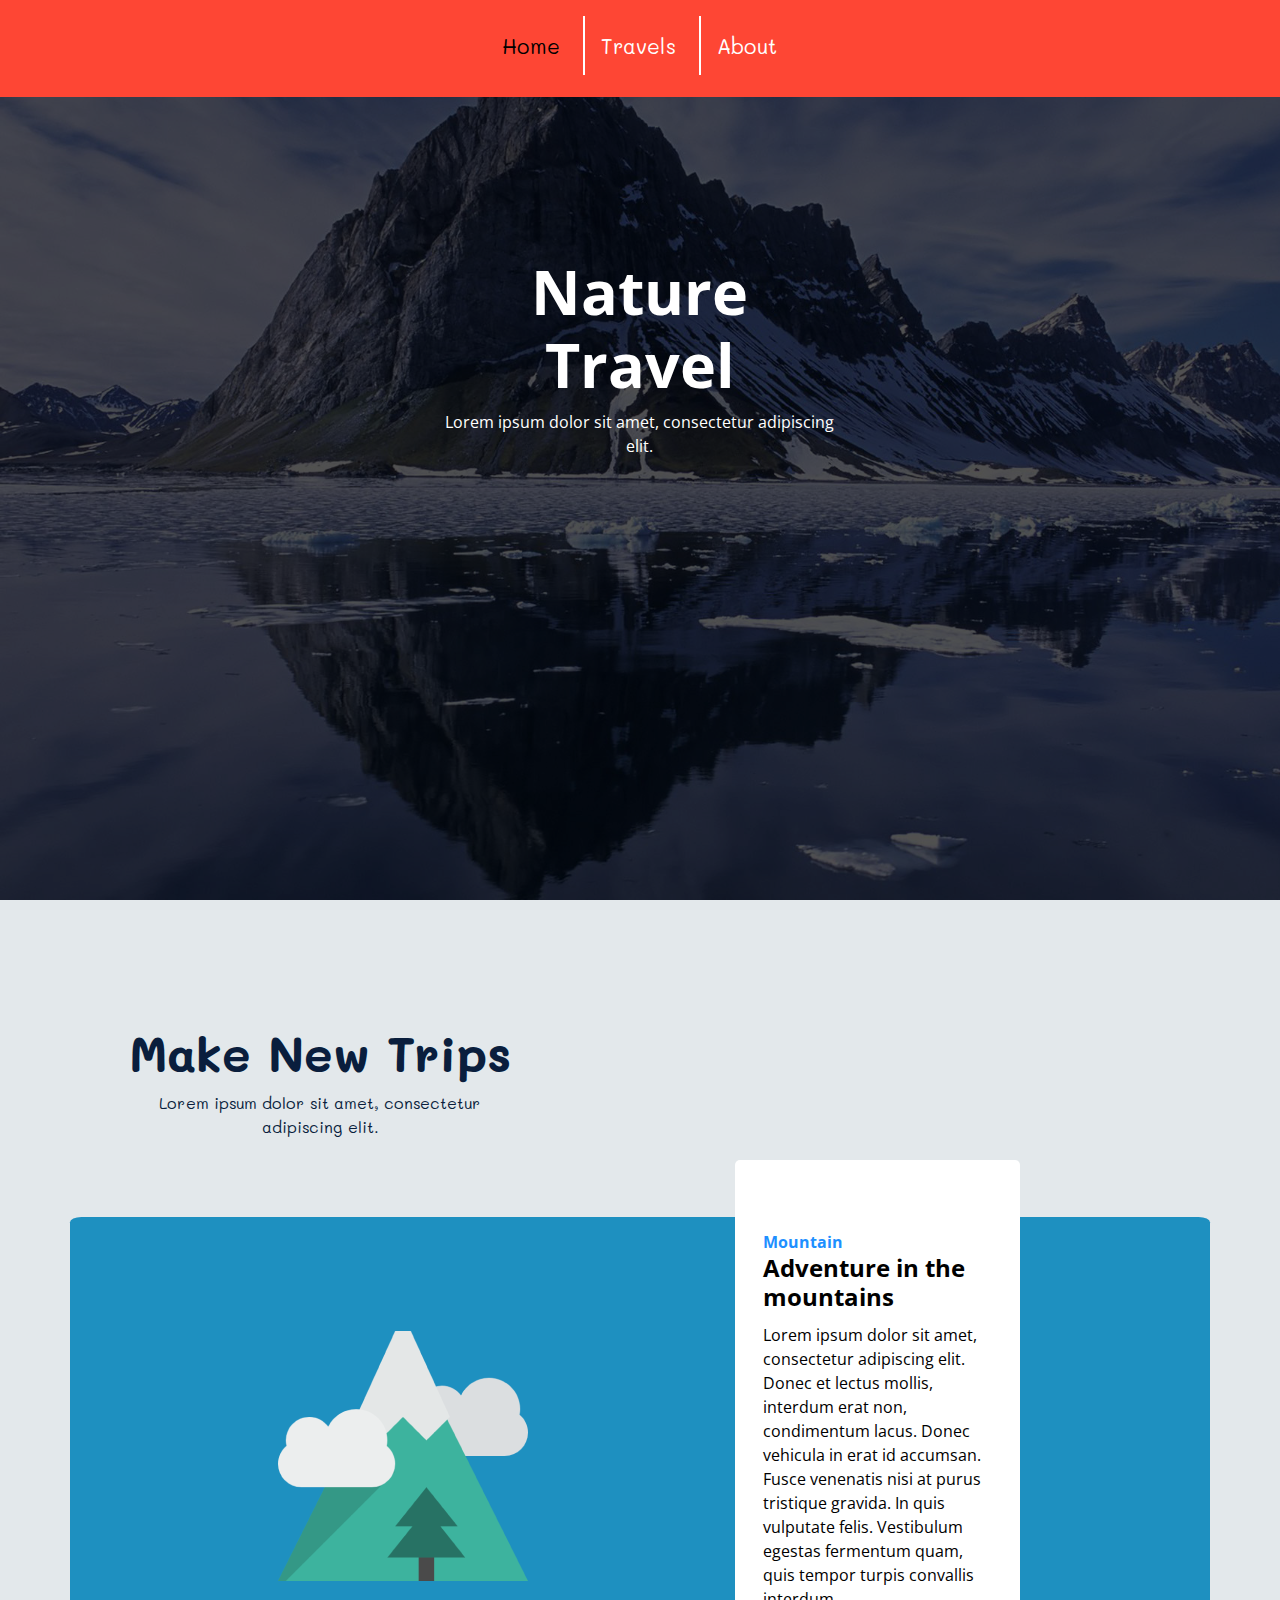
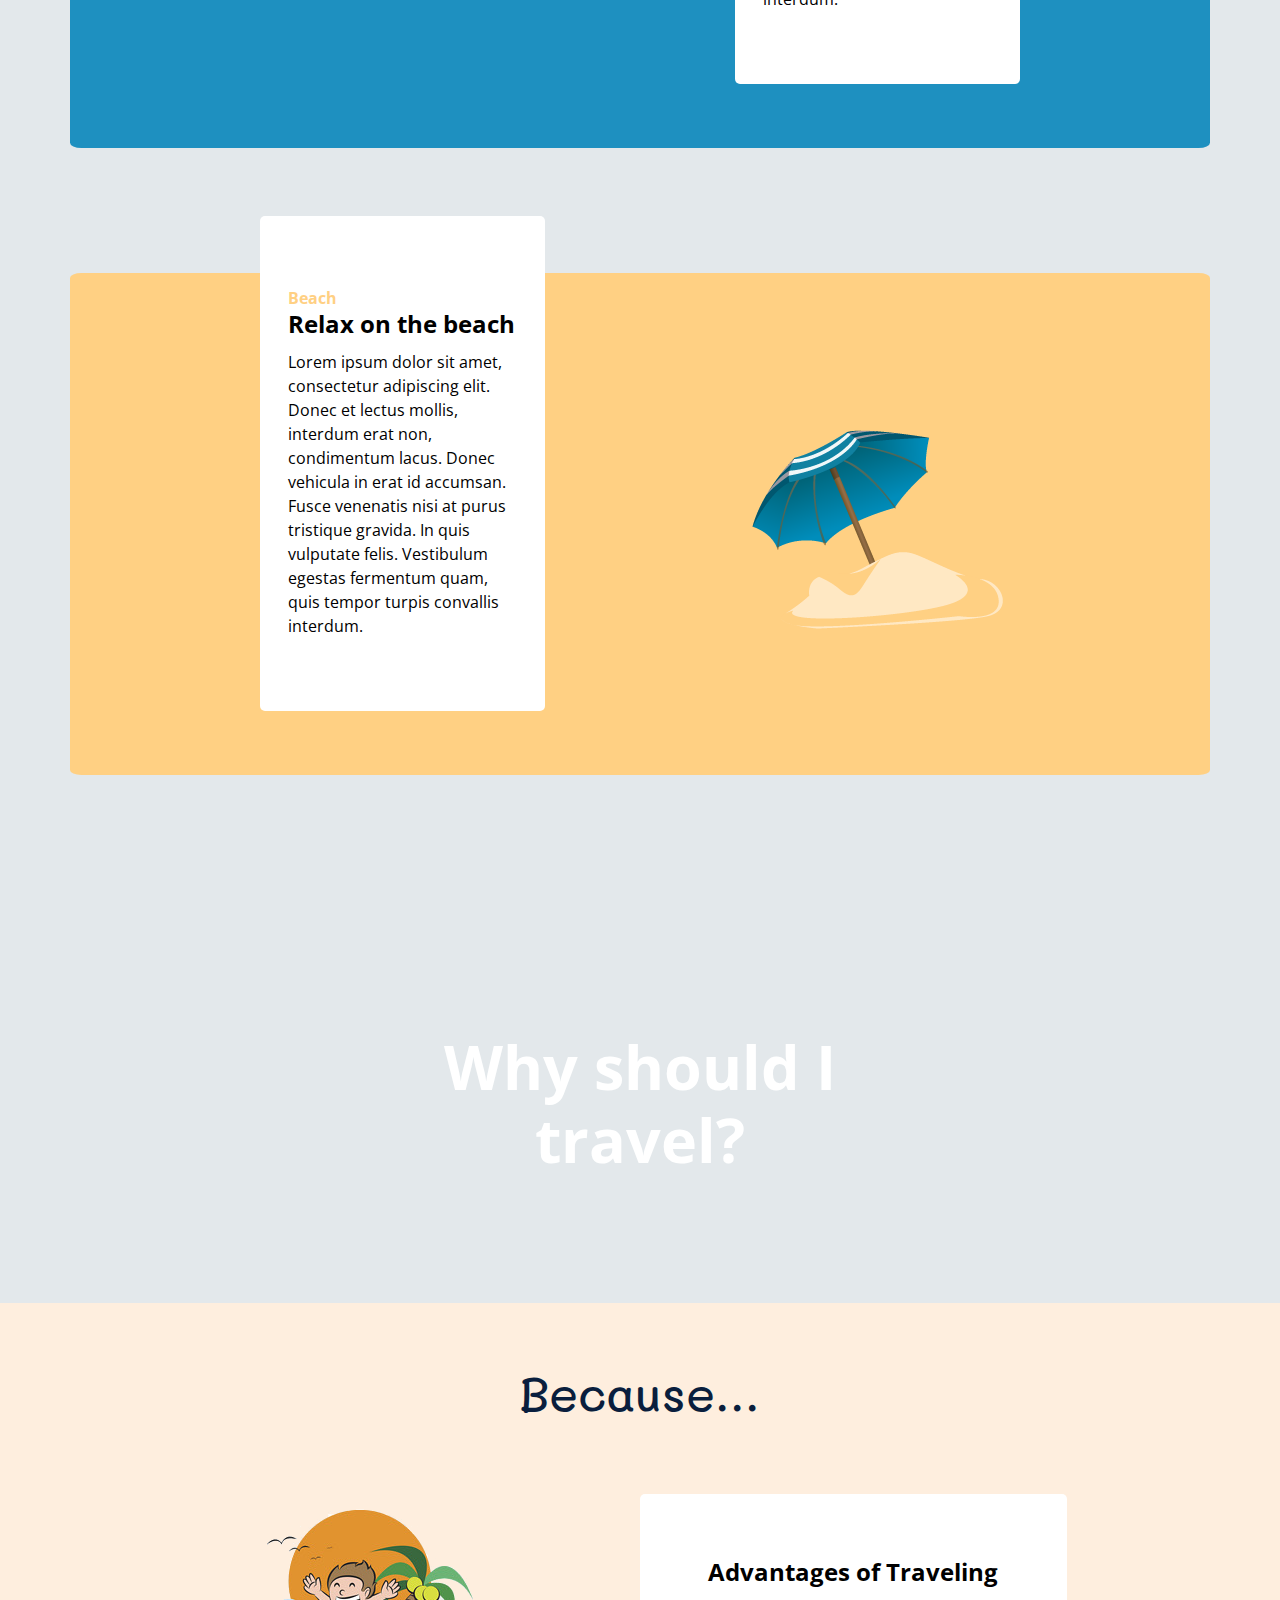
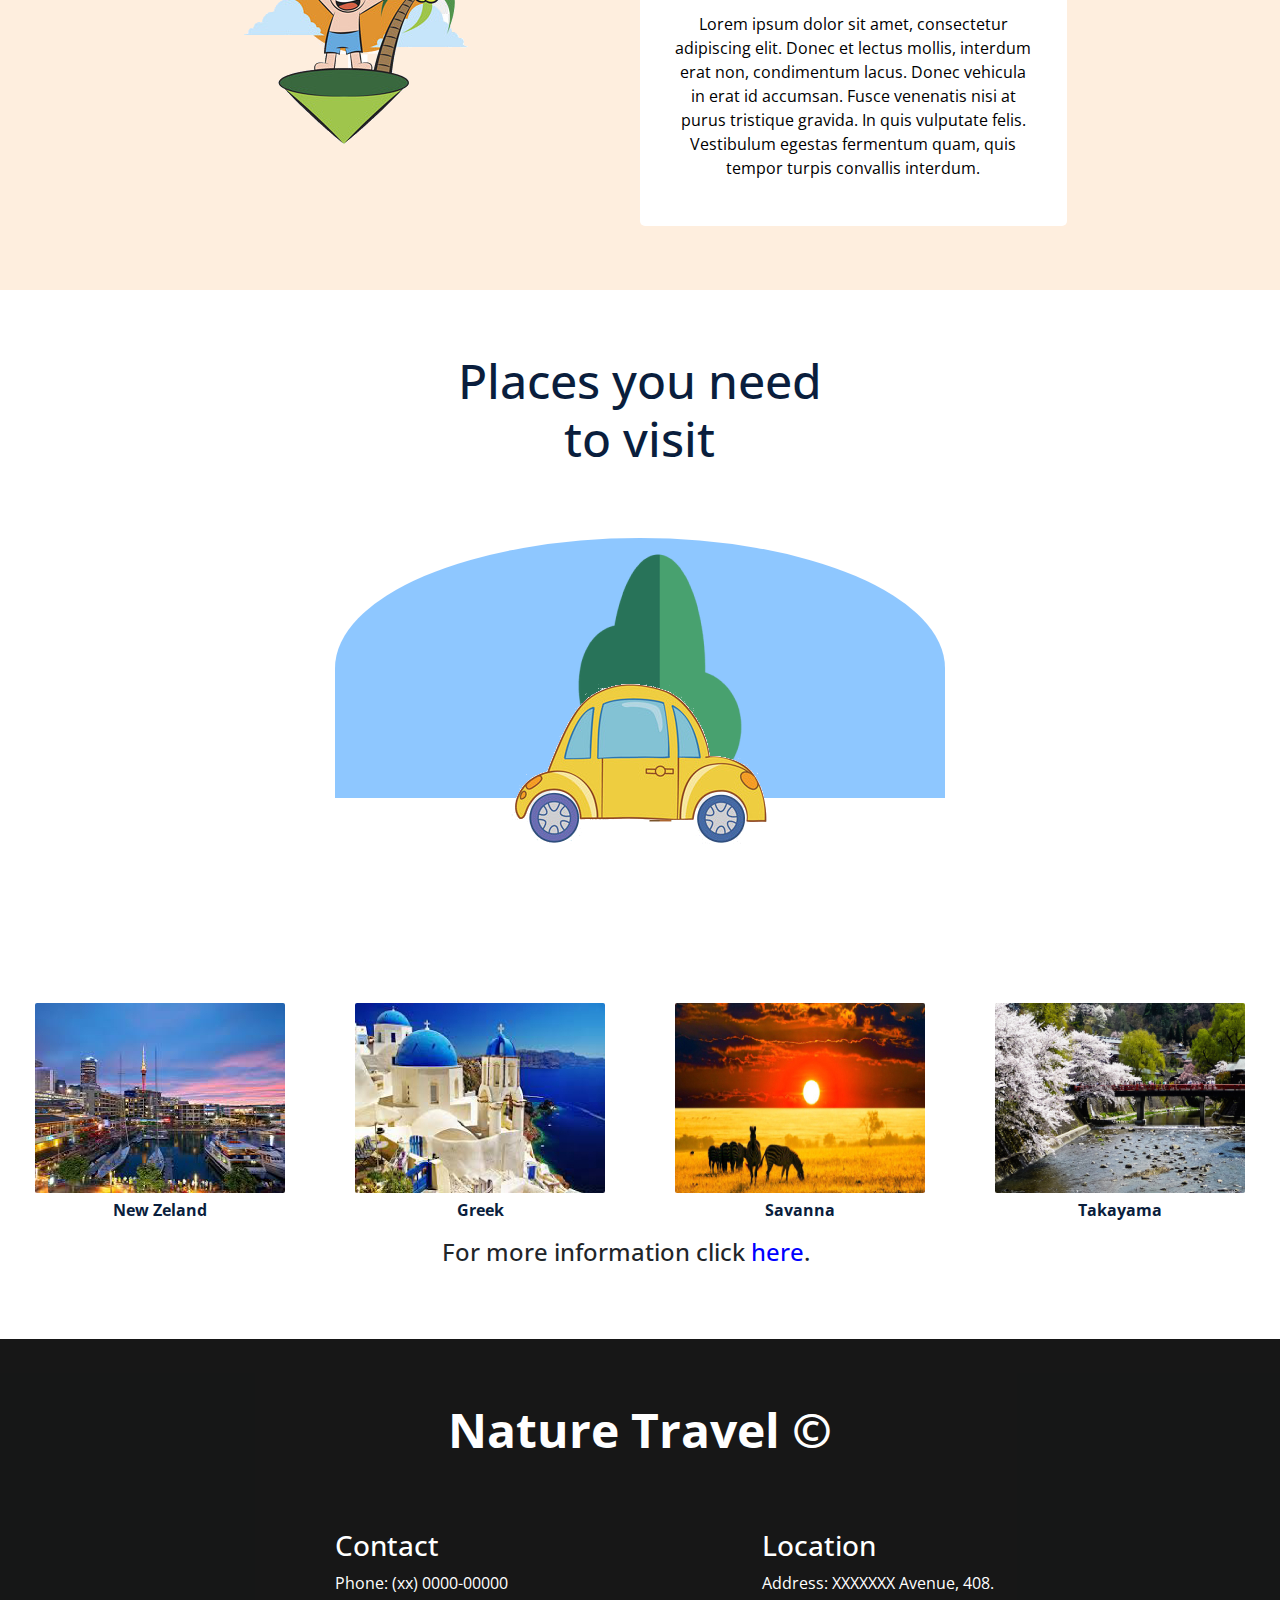
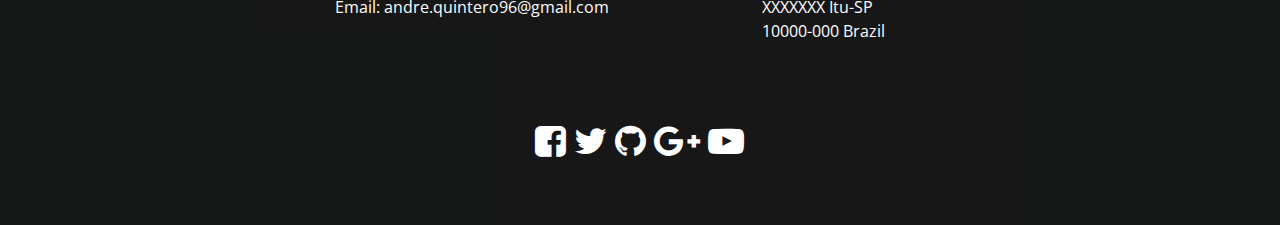
==== index.html @ 51c470f2 "primeiro commit" ====
<!DOCTYPE html>
<html>
<head>
    <meta charset="utf-8" />
    <meta http-equiv="X-UA-Compatible" content="IE=edge">
    <title>Nature Travel</title>
    <meta name="viewport" content="width=device-width, initial-scale=1">
    <link rel="stylesheet" href="https://cdnjs.cloudflare.com/ajax/libs/font-awesome/4.7.0/css/font-awesome.min.css">
    <link rel="stylesheet" href="https://maxcdn.bootstrapcdn.com/bootstrap/4.1.3/css/bootstrap.min.css">
    <link href="https://fonts.googleapis.com/css?family=Open+Sans" rel="stylesheet">
    <link href="https://fonts.googleapis.com/css?family=Mali" rel="stylesheet">
    <link rel="stylesheet" href="css/index.css">
    <link rel="stylesheet" href="css/menu.css">
    <link rel="stylesheet" href="css/assets.css">
    
</head>
<body>
        <header>
            <nav class="container-fluid menu pt20px pb20px">
                <div class="row">
                    <ul class="col-sm-12 col-md-6 offset-md-3 offset-lg-4 col-lg-4 maliFont text-alignC">
                        <li><a class="active" href="#">Home </a></li>
                        <li><a  href="travels.html">Travels </a> </li>
                        <li><a  href="about.html">About </a></li>
                    </ul>
                </div>
            </nav>
        </header>

    <section class="container-fluid paisage">

        <div class="row">
            <div class="col-lg-4 offset-lg-4 paisage-text mt50percentOnlyTablet mt45percentOnlyMobile">
                <h1>Nature Travel</h1>
                <p>Lorem ipsum dolor sit amet, consectetur adipiscing elit.</p>
            </div>
        </div>
        
    </section>


<section class="container-fluid  trips-text pb10percent pt5percentOnlyMobile">
    <div class="row pt10percent pb5percent">
        <div class="col-lg-4 offset-lg-1 maliFont colorBlackBlue">
                <h1>Make New Trips</h1>
                <p>Lorem ipsum dolor sit amet, consectetur adipiscing elit.</p>
        </div>
    </div>
    <div class="row">
        <div class="container container-trips FakeBlue">
            <div class="row">

                <div class="col-sm-12 col-md-6 col-lg-3 offset-lg-2 pt5percent mt5percent">
                    <figure>
                        <img  src="img/mountain-icon-2.png" alt="mountain">
                    </figure>
                </div>
                <div class="col-sm-12 col-md-6 col-lg-3 offset-lg-2 trip-container-text">
                    <div class="trip-text-in-container">
                        <span class="font-700 DodgerBlueColor">Mountain</span>
                        <h4 class="font-700 blackColor">Adventure in the mountains</h4>
                        <p class="mt5percent blackColor">
                                Lorem ipsum dolor sit amet, consectetur adipiscing elit. 
                                Donec et lectus mollis, interdum erat non, condimentum lacus. 
                                Donec vehicula in erat id accumsan. 
                                Fusce venenatis nisi at purus tristique gravida. 
                                In quis vulputate felis. Vestibulum egestas fermentum quam, 
                                quis tempor turpis convallis interdum.
                        </p>
                    </div>
                </div>

            </div>
          
        </div>
    </div>

<div class="row pt10percent">
    <div class="container container-trips colorBBeach">
        <div class="row">

            <div class="col-sm-12 col-md-6 col-lg-3 offset-lg-2 trip-container-text">
                <div class="trip-text-in-container">
                    <span class="font-700 colorBeachText">Beach</span>
                    <h4 class="font-700 blackColor">Relax on the beach</h4>
                        <p class="mt5percent blackColor">
                            Lorem ipsum dolor sit amet, consectetur adipiscing elit. 
                            Donec et lectus mollis, interdum erat non, condimentum lacus. 
                            Donec vehicula in erat id accumsan. 
                            Fusce venenatis nisi at purus tristique gravida. 
                            In quis vulputate felis. Vestibulum egestas fermentum quam, 
                            quis tempor turpis convallis interdum.
                        </p>
                </div>
            </div>
            <div class="col-sm-12 col-md-6 col-lg-3 offset-lg-2 pt5percent mt5percent">
                    <figure>
                         <img src="img/beach-umbrella-icon.png">
                    </figure>
            </div>
         </div>
              
    </div>
</div>
</section>


<section class="container-fluid   paris ">
    <div class="row trip-image">
        <div class="col-lg-4 offset-lg-4 paris-text">
            <h1>Why should I travel?</h1>
        </div>
    </div>

</section>

<section class="container-fluid  areia pb5percent pt5percentOnlyMobile">
    <div class="row pt5percent ">
        <div class="col-lg-4 offset-lg-4 because maliFont ">
            <h1>Because...</h1>
        </div>
    </div>
    <div class="row pt5percent ">
        <div class=" col-sm-12 col-md-4 col-lg-3 offset-md-1 offset-lg-2">
            <figure>
                <img class="ml10percent" src="img/ferias.png" alt="vacation">
            </figure>
        </div>
        <div class="col-sm-12 col-md-5 offset-md-1 col-lg-4 offset-lg-1 travel_is_good ">
            <div class="is_good_in_container">
                <h4>Advantages of Traveling</h4>
                <p class="pt5percent">Lorem ipsum dolor sit amet, consectetur adipiscing elit. 
                    Donec et lectus mollis, interdum erat non, condimentum lacus. 
                    Donec vehicula in erat id accumsan. 
                    Fusce venenatis nisi at purus tristique gravida. 
                    In quis vulputate felis. Vestibulum egestas fermentum quam, 
                    quis tempor turpis convallis interdum.
                </p>
            </div>
            
        </div>
    </div>

</section>

<section class="container-fluid white pb5percent ovfHidden pt5percentOnlyMobile">
    <div class="row pt5percent">
        <div class="col-lg-4 offset-lg-4 because">
                <h1>Places you need to visit</h1>
        </div> 
    </div>

    <div class="row pt5percent pb5percent">
        <div class="col-lg-6 offset-lg-3 text-alignC ovfHidden pb5percent  pb15percentOnlyMobile">
            <figure class="sky">
                <img class="absolute arvore-1" src="img/tree-car-1.png" alt="tree-1">
                <img class="relative car-image zindex50 car" src="img/car-animation.png" alt="car">
                <img class="absolute arvore-2" src="img/tree-car-2.png" alt="tree-2">
            </figure>
        </div>
      
        
    </div>


    <div class="row pt5percent">
        <div class="col-sm-12 col-md-6 col-lg-3 text-alignC">
            <figure>
                <a href="travels.html#NewZeland"><img class="radius fig" src="img/newzealand.jpg" alt="New Zeland">
                <figcaption>New Zeland</figcaption>
                </a>
            </figure>
        </div>
        <div class="col-sm-12 col-md-6 col-lg-3 text-alignC">
            <figure>
                <a href="travels.html#Greek">
                <img class="radius fig" src="img/greek.jpg" alt="Greek">
                <figcaption>Greek</figcaption>
                </a>
            </figure>
        </div>

        <div class="col-sm-12 col-md-6 col-lg-3 text-alignC">
                <figure>
                    <a href="travels.html#Savanna">
                    <img class="radius fig" src="img/savana.jpg" alt="Savanah">
                    <figcaption>Savanna</figcaption>
                    </a>
                </figure>
        </div>
        <div class="col-sm-12 col-md-6 col-lg-3 text-alignC">
                <figure>
                    <a href="travels.html#Takayama">
                    <img class="radius fig" src="img/takayama.jpg" alt="Takayama">
                    <figcaption>Takayama</figcaption>
                    </a>
                </figure>
        </div>
    </div>
    <div class="row">
        <div class="col-sm-12 col-md-7 offset-md-3 col-lg-4 offset-lg-4 text-alignCOnlyMobile">
            <h4>For more information click <a class="blue" href="travels.html">here</a>.</h4>
        </div>
    </div>
</section>


<footer class="container-fluid black pb5percent">

        <div class="row pt5percent text-alignC txtFooter">
            <div class="col-lg-4 offset-lg-4">
                <h1>Nature Travel &copy;</h1>
            </div>
        </div>
        <div class="row pt5percent txtFooter text-alignCOnlyMobile">
            <div class="col-sm-12 col-md-5 offset-md-1 col-lg-3 offset-lg-3 text-align-center-only-mobile">
                <h3>Contact</h3>
                    <p><span class="color-orange">Phone: </span>(xx) 0000-00000<br>
                    <span class="color-orange">Email: </span>andre.quintero96@gmail.com</p>
            </div>
            <div class="col-sm-12 col-md-5 offset-md-1 col-lg-3 offset-lg-1 text-align-center-only-mobile">
                <h3>Location</h3>
                    <p><span class="color-orange">Address: </span> XXXXXXX Avenue, 408.<br>
                        XXXXXXX Itu-SP<br>
                        10000-000 Brazil</p>
                </div>
        </div>

    <div class="row pt5percent">
        <div class="col-sm-6 col-md-6 offset-sm-2 offset-md-3 col-lg-4 offset-lg-4 text-alignC">
            <a href="https://www.facebook.com/andre.quintero.37"><i class="fa fa-facebook-square fa-stack-3x social"></i></a>
            <i class="fa fa-twitter fa-stack-3x social"></i>	
            <a href="https://github.com/AndreQuintero"><i class="fa fa-github fa-stack-3x social"></i></a>
            <i class="fa fa-google-plus fa-stack-3x social"></i>	
            <i class="fa fa-youtube-play fa-stack-3x social"></i>
        </div>
                            
    </div>
</footer>

<!-- jQuery library -->
<script src="https://ajax.googleapis.com/ajax/libs/jquery/3.3.1/jquery.min.js"></script>
<!-- Popper JS -->
<script src="https://cdnjs.cloudflare.com/ajax/libs/popper.js/1.14.3/umd/popper.min.js"></script>
<!-- Latest compiled JavaScript -->
<script src="https://maxcdn.bootstrapcdn.com/bootstrap/4.1.3/js/bootstrap.min.js"></script>
</body>
</html>
---- css/index.css ----
body{
    
    font-family: 'Open Sans', sans-serif !important;
    background-color: #e3e8eb;
}



.paisage{
    background-image: url("../img/mountain.jpg");
    background-size: cover;
    background-attachment: fixed;
    height: 100vh;
    width: 100%;
}

.paisage::after{
    content:'';
    position:absolute;
    top:0;
    bottom:0;
    left:0;
    right:0;
    background-color:rgba(0,0,0,.2);
}

.paisage-text{
    color: #fff;
    position: absolute;
    margin-top: 20%;
    z-index: 20;
    text-align: center;
} 

.paisage-text h1{
    font-size: 3.8rem;
    font-weight: 700;
}



.trips-text{
    text-align: center;
    color:#4B0082;
}

.trips-text h1{ 
    font-size: 3.0rem;
    font-weight: 700;
   
} 

.container-trips{
    
    padding-bottom: 5%;
    border-radius: 1%;
    border: none;
}

.trip-container-text{
    padding-top: 5%;
    padding-bottom: 5%;
    background-color: #fff;
    margin-top: -5%;
    border: none;
    border-radius: 5px 5px 5px 5px; 
    
}

.trip-text-in-container{
    margin: 5%;
    text-align: left;
}

.trip-image{
    background-image: url("../img/paris.jpg");
    background-size: cover;
    height: 400px;
    -webkit-clip-path: polygon(0 0, 100% 10%, 100% 100%, 0 100%);
    clip-path: polygon(0 0, 100% 10%, 100% 100%, 0 100%);
    background-attachment: fixed;

}
.paris::after{
    content:'';
    position:absolute;
    top:0;
    bottom:0;
    left:0;
    right:0;
    background-color:rgba(0,0,0,.6);
}

.paris-text{
    color: #fff;
    position: absolute;
    margin-top: 10%;
    z-index: 20;
    text-align: center;
}

.paris-text h1{
    font-size: 3.8rem;
    font-weight: 700;
}

.because{
    text-align: center;
    font-weight: 700;
    color: #0a1e3d;
}

.because h1{
    font-size: 3.0rem;
}

.travel_is_good{
    padding-top: 5%;
    padding-bottom: 2%;
    background-color: #fff;
    
    border: none;
    border-radius: 5px 5px 5px 5px; 
}
.is_good_in_container{
    margin: 5%;
    margin-top: 0%;
    text-align: center;
    color: black;

}

.is_good_in_container h4 {
    font-weight: 700;
}

.is_good_in_container h1 {
    font-weight: 700;
}

figcaption{
    color:#0a1e3d;
    font-weight: 700;
    padding-top: 5px;
}

.carro-andando{
   
    position: relative;
    -webkit-animation-name: car-animation; /* Safari 4.0 - 8.0 */
    -webkit-animation-duration: 4s; /* Safari 4.0 - 8.0 */
    -webkit-animation-delay: 0s; /* Safari 4.0 - 8.0 */
    -webkit-animation-iteration-count: infinite;
    animation-iteration-count: infinite;
    animation-name: car-animation;
    animation-duration: 4s;
    animation-delay: 0s;
    
   
}

 
@media only screen and (min-width: 992px) {
    @-webkit-keyframes car-animation {
        0%   { left:-275px; }
        100% { left: 110%;}
    }

    
    @keyframes car-animation {
        0%   { left:-275px; }
        100% {left: 110%;}
    }
    .carro-andando{
        left: -275px;
    }
   
}




@media only screen and (min-width: 768px) {
    @-webkit-keyframes car-animation {
        0%   { left: -275px; }
        100% {left: 110%;}
    }

    
    @keyframes car-animation {
        0%   { left:-275px; }
        100% {left: 110%;}
    }
    .carro-andando{
        left: -275px;
    }
   
}

@media only screen and (min-width: 600px) {

    
}





.fig{
    cursor: pointer;
    transition: 0.3s;
}

.fig:hover{
    transform: scale(1.1);
}

.car-image{
    bottom: -90px;
   
 
}

.arvore-1{
    -webkit-animation-name: arvore-1-mov; /* Safari 4.0 - 8.0 */
    -webkit-animation-duration: 4s; /* Safari 4.0 - 8.0 */
    -webkit-animation-delay: 0s; /* Safari 4.0 - 8.0 */
    -webkit-animation-iteration-count: infinite;
    animation-iteration-count: infinite;
    animation-name: arvore-1-mov;
    animation-duration: 4s;
    animation-delay: 0s;
}

.arvore-2{
    -webkit-animation-name: arvore-2-mov; /* Safari 4.0 - 8.0 */
    -webkit-animation-duration: 4s; /* Safari 4.0 - 8.0 */
    -webkit-animation-delay: 0.7s; /* Safari 4.0 - 8.0 */
    -webkit-animation-iteration-count: infinite;
    animation-iteration-count: infinite;
    animation-name: arvore-2-mov;
    animation-duration: 4s;
    animation-delay: 0.7s;
    right: -300px;
}

@-webkit-keyframes arvore-1-mov {
    0%   { right: -300px; }
    100% {right:  110%;}
}


@keyframes arvore-1-mov {
    0%   { right: -300px; }
    100% {right:  110%;}
}

@-webkit-keyframes arvore-2-mov {
    0%   { right: -300px; }
    100% {right:  110%;}
}


@keyframes arvore-2-mov {
    0%   { right: -300px; }
    100% {right:  110%;}
}

.sky{
    background-color: rgba(	30,144,255, 0.5);
    border-radius:50% 50% 0% 0%; 
}

.car{
    -webkit-animation-name: car-mov; /* Safari 4.0 - 8.0 */
    -webkit-animation-duration: 2s; /* Safari 4.0 - 8.0 */
    -webkit-animation-delay: 0s; /* Safari 4.0 - 8.0 */
    -webkit-animation-iteration-count: infinite;
    animation-iteration-count: infinite;
    animation-name: car-mov;
    animation-duration: 2s;
    animation-delay: 0s;
}

@-webkit-keyframes car-mov {
    0%   { left: 0px; }
    50% { left:  30px;}
    100%{ left: 0px;}
}


@keyframes car-mov {
    0%   { left: 0px; }
    50% { left:  30px;}
    100%{ left: 0px;}
}
---- css/menu.css ----
.menu{
    background-color: #FE4634;
    position: fixed;
    z-index: 100;
   
   }
   
   ul{
       float: right;
       font-size: 1.3rem;
       color: #fff;
       margin-top: 10px;
   }
   li{
       display: inline;
       padding: 4%;
     /* */
     cursor: pointer;
     border-left: 2px solid #fff; 
    
   }
    li:first-child{
        border-left: none; 
    }
   
   
   a{
       color: inherit;
       
   }
    a:hover{
        color: black;
        
    }

   a:link{
    text-decoration: none;
   }
  
  

   
   @media only screen and (min-width: 768px) {
       .menu{
           position: absolute;
       }
   }




   .social{
    color:#fff;
    cursor: pointer;
    font-size: 36px;
    padding: 2px;
}

.social:hover{
   color:  #F26522
}

.txtFooter{
    color: #fff;
}

.txtFooter h1{
    font-weight: 700;
    font-size: 3.0rem;
}
---- css/assets.css ----
.D3F3FF{
    background-color: #D3F3FF;
}

.pt5percent{
    padding-top: 5%; 
}

.pb10percent{
    padding-bottom: 10%;
}

.pb5percent{
    padding-bottom: 5%;
}

.eeebd9{
    background-color: #eeebd9;
}
.f7f7f7{
    background-color: #f7f7f7;
}

.pt10percent{
    padding-top: 10%;
}

.border{
    width: 100%;
    background-color:#4B0082;
    height: 5px; 
}

.DodgerBlue{
    background-color: #1E90FF;
}

.DodgerBlueColor{
    color: #1E90FF;
}

.FakeBlue{
    background-color: #1E90C0;
}

.FakeBlueColor{
    color: #1E90C0;
}

.mt5percent{
    margin-top: 5%;
}

.font-700{
    font-weight:700;

}

.blackColor{
color:#000;
}

.maliFont{
    font-family: 'Mali', cursive;
}

.ghostwhite{
    background-color: ghostwhite;
}

.whitesmoke{
    background-color: whitesmoke;
}

.colorBlackBlue{
    color: #0a1e3d;
}

.colorBBeach{
background-color: #ffd083;
}

.colorBeachText{
    color: #ffd083;
}

.black{
    background-color: rgba(0,0,0,0.9);
}

.p-05rem{
    margin-bottom: 0.5rem;
}

.white{
    background-color: #fff;
}

.areia{
    background-color: #feeede;
}

.white{
    background-color: #fff;
}

.radius{
    border-radius: 2px 2px 2px 2px;
 }

 .text-alignC{
     text-align: center;
 }

 .blue{
     color:blue;
 }

 .ovfHidden{
     overflow: hidden;
 }

 @media screen and (max-width: 600px) {
    .text-alignCOnlyMobile{ 
        text-align: center;
    } 


    .pb10percentOnlyMobile{
        padding-bottom: 10%;
    }
    .pb15percentOnlyMobile{
        padding-bottom: 15%;
    }
    .pb5percentOnlyMobile{
        padding-bottom: 5%;
    }

    .mt45percentOnlyMobile{
        margin-top: 45% !important;
    }

    .pt45percentOnlyMobile{
        padding-top: 45%;
    }

    .pt5percentOnlyMobile{
        padding-top: 5%;
    }
    .pt10percentOnlyMobile{
        padding-top: 10%;
    }

    .ml10percent{
        margin-left: 10%;
    }
}

@media only screen and (max-width: 768px) {
    .mt50percentOnlyTablet{
        margin-top: 50% !important;
    }

    .pt15percentOnlyTablet{
        padding-top: 15%;
    }
}


.m5percent{
    margin: 5%;
}

.pmargin{
    margin-bottom: 5px;
}

.cinza-claro{
    background-color: #e3e8eb;
}

.pt20px{
    padding-top: 20px;
}

.pb20px{
    padding-bottom: 20px;
}

.italic{
    font-style: italic;
}

.rotate10{
    transform: rotate(10deg);
}

.text-alignD{
    text-align: right;
}

.pt15percent{
    padding-top: 15%;
}

.active{
    color: black;
}

.active:hover{
    color: #fff;
}

.absolute{
    position: absolute;
}

.relative{
    position: relative;
}

.zindex50{
    z-index: 50;
}
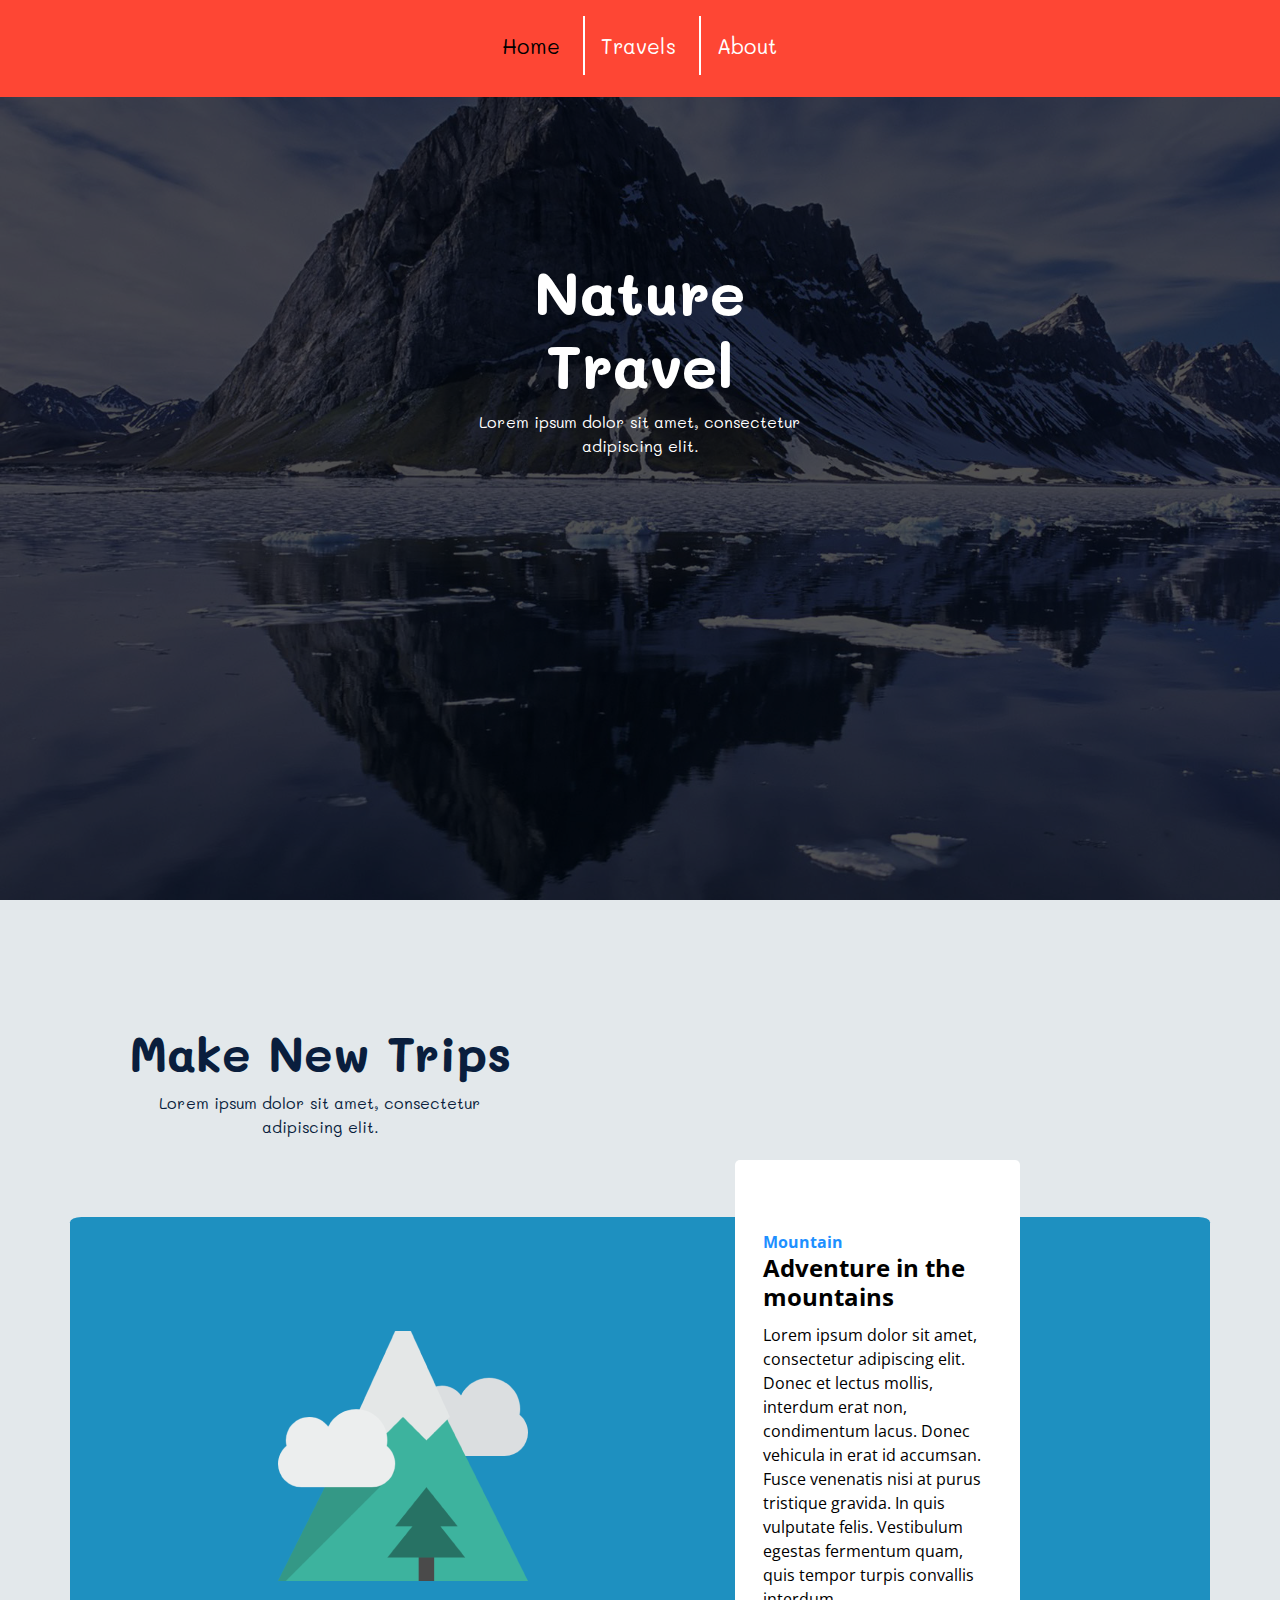
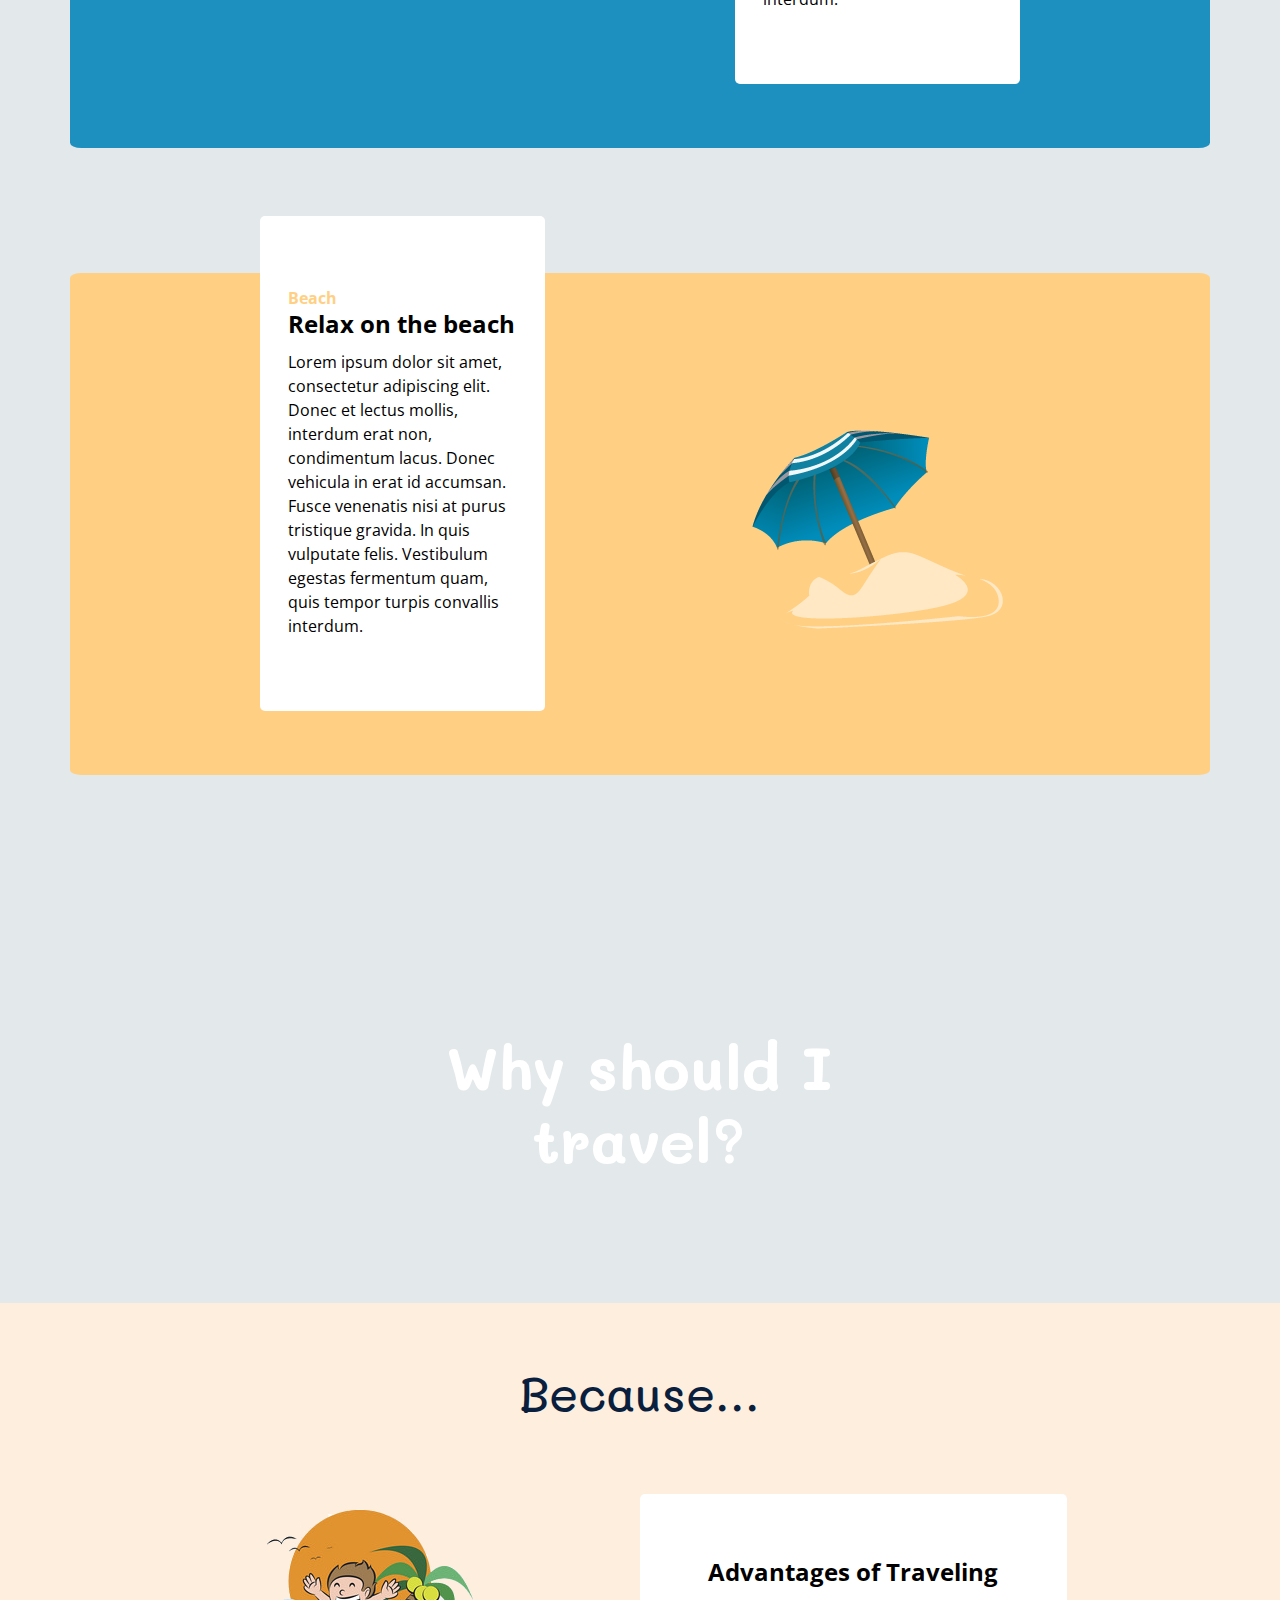
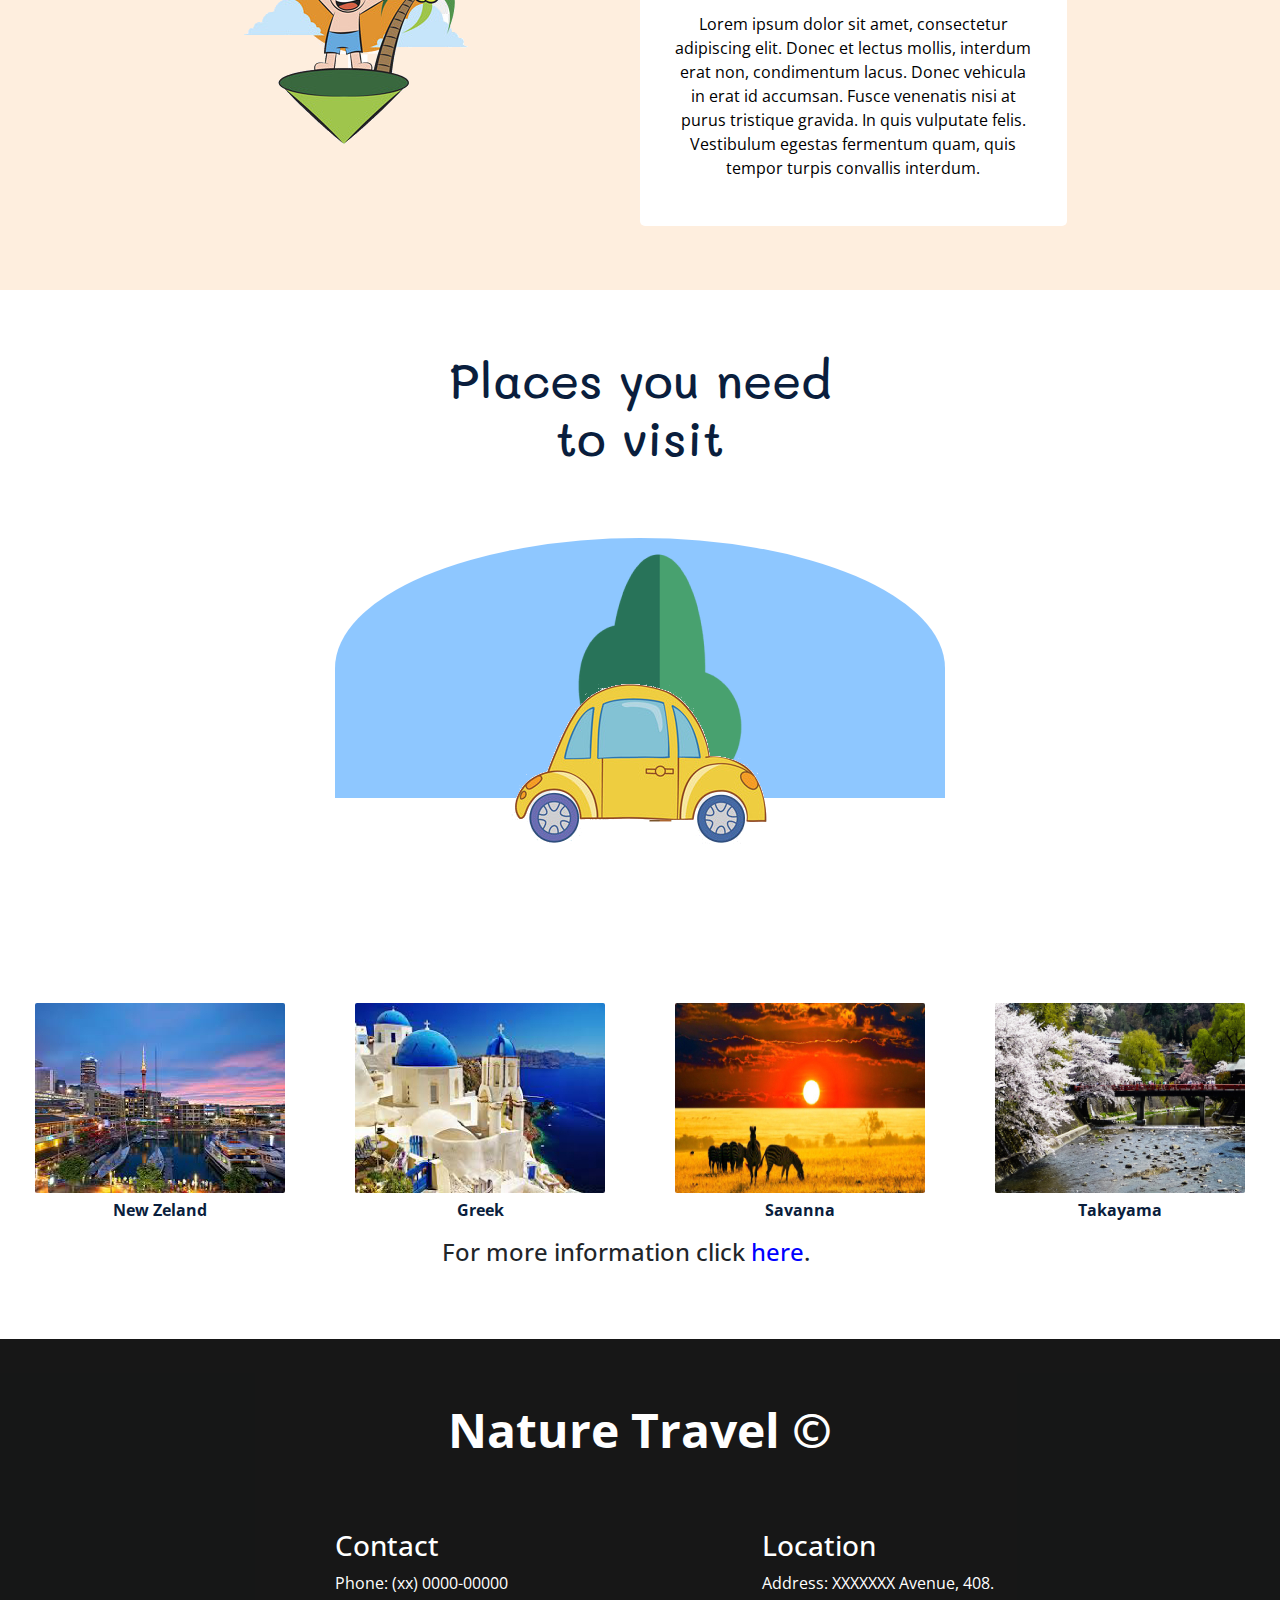
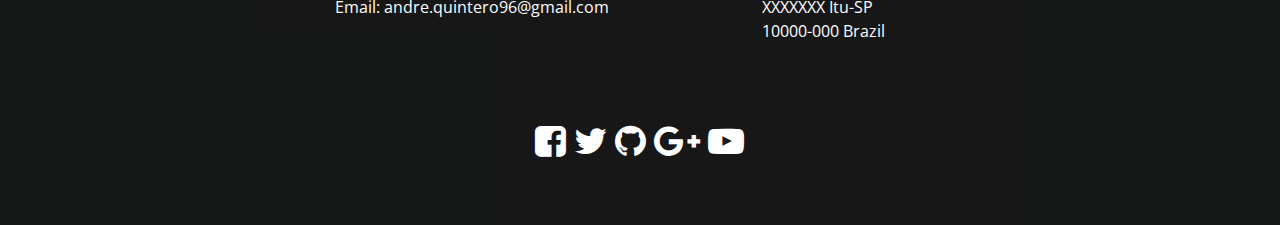
==== commit 419e0818: "mudanca na fonte dos titulos" ====
--- a/index.html
+++ b/index.html
@@ -30,7 +30,7 @@
     <section class="container-fluid paisage">
 
         <div class="row">
-            <div class="col-lg-4 offset-lg-4 paisage-text mt50percentOnlyTablet mt45percentOnlyMobile">
+            <div class="col-lg-4 offset-lg-4 paisage-text mt50percentOnlyTablet mt45percentOnlyMobile maliFont">
                 <h1>Nature Travel</h1>
                 <p>Lorem ipsum dolor sit amet, consectetur adipiscing elit.</p>
             </div>
@@ -107,7 +107,7 @@
 
 <section class="container-fluid   paris ">
     <div class="row trip-image">
-        <div class="col-lg-4 offset-lg-4 paris-text">
+        <div class="col-lg-4 offset-lg-4 paris-text maliFont pt10percentOnlyMobile">
             <h1>Why should I travel?</h1>
         </div>
     </div>
@@ -145,7 +145,7 @@
 
 <section class="container-fluid white pb5percent ovfHidden pt5percentOnlyMobile">
     <div class="row pt5percent">
-        <div class="col-lg-4 offset-lg-4 because">
+        <div class="col-lg-4 offset-lg-4 because maliFont">
                 <h1>Places you need to visit</h1>
         </div> 
     </div>
--- a/css/index.css
+++ b/css/index.css
@@ -12,6 +12,7 @@
     background-attachment: fixed;
     height: 100vh;
     width: 100%;
+    
 }
 
 .paisage::after{
@@ -22,6 +23,7 @@
     left:0;
     right:0;
     background-color:rgba(0,0,0,.2);
+    height: 100%;
 }
 
 .paisage-text{
@@ -79,6 +81,7 @@
     -webkit-clip-path: polygon(0 0, 100% 10%, 100% 100%, 0 100%);
     clip-path: polygon(0 0, 100% 10%, 100% 100%, 0 100%);
     background-attachment: fixed;
+   
 
 }
 .paris::after{
@@ -89,6 +92,7 @@
     left:0;
     right:0;
     background-color:rgba(0,0,0,.6);
+    height: 100%;
 }
 
 .paris-text{
@@ -180,7 +184,7 @@
 
 
 
-@media only screen and (min-width: 768px) {
+@media only screen and (max-width: 768px) {
     @-webkit-keyframes car-animation {
         0%   { left: -275px; }
         100% {left: 110%;}
@@ -194,6 +198,9 @@
     .carro-andando{
         left: -275px;
     }
+    .paris-text{
+        margin-top: 20%;
+    }
    
 }
 
@@ -223,23 +230,23 @@
 
 .arvore-1{
     -webkit-animation-name: arvore-1-mov; /* Safari 4.0 - 8.0 */
-    -webkit-animation-duration: 4s; /* Safari 4.0 - 8.0 */
+    -webkit-animation-duration: 3.5s; /* Safari 4.0 - 8.0 */
     -webkit-animation-delay: 0s; /* Safari 4.0 - 8.0 */
     -webkit-animation-iteration-count: infinite;
     animation-iteration-count: infinite;
     animation-name: arvore-1-mov;
-    animation-duration: 4s;
+    animation-duration: 3.5s;
     animation-delay: 0s;
 }
 
 .arvore-2{
     -webkit-animation-name: arvore-2-mov; /* Safari 4.0 - 8.0 */
-    -webkit-animation-duration: 4s; /* Safari 4.0 - 8.0 */
+    -webkit-animation-duration: 3.5s; /* Safari 4.0 - 8.0 */
     -webkit-animation-delay: 0.7s; /* Safari 4.0 - 8.0 */
     -webkit-animation-iteration-count: infinite;
     animation-iteration-count: infinite;
     animation-name: arvore-2-mov;
-    animation-duration: 4s;
+    animation-duration: 3.5s;
     animation-delay: 0.7s;
     right: -300px;
 }
